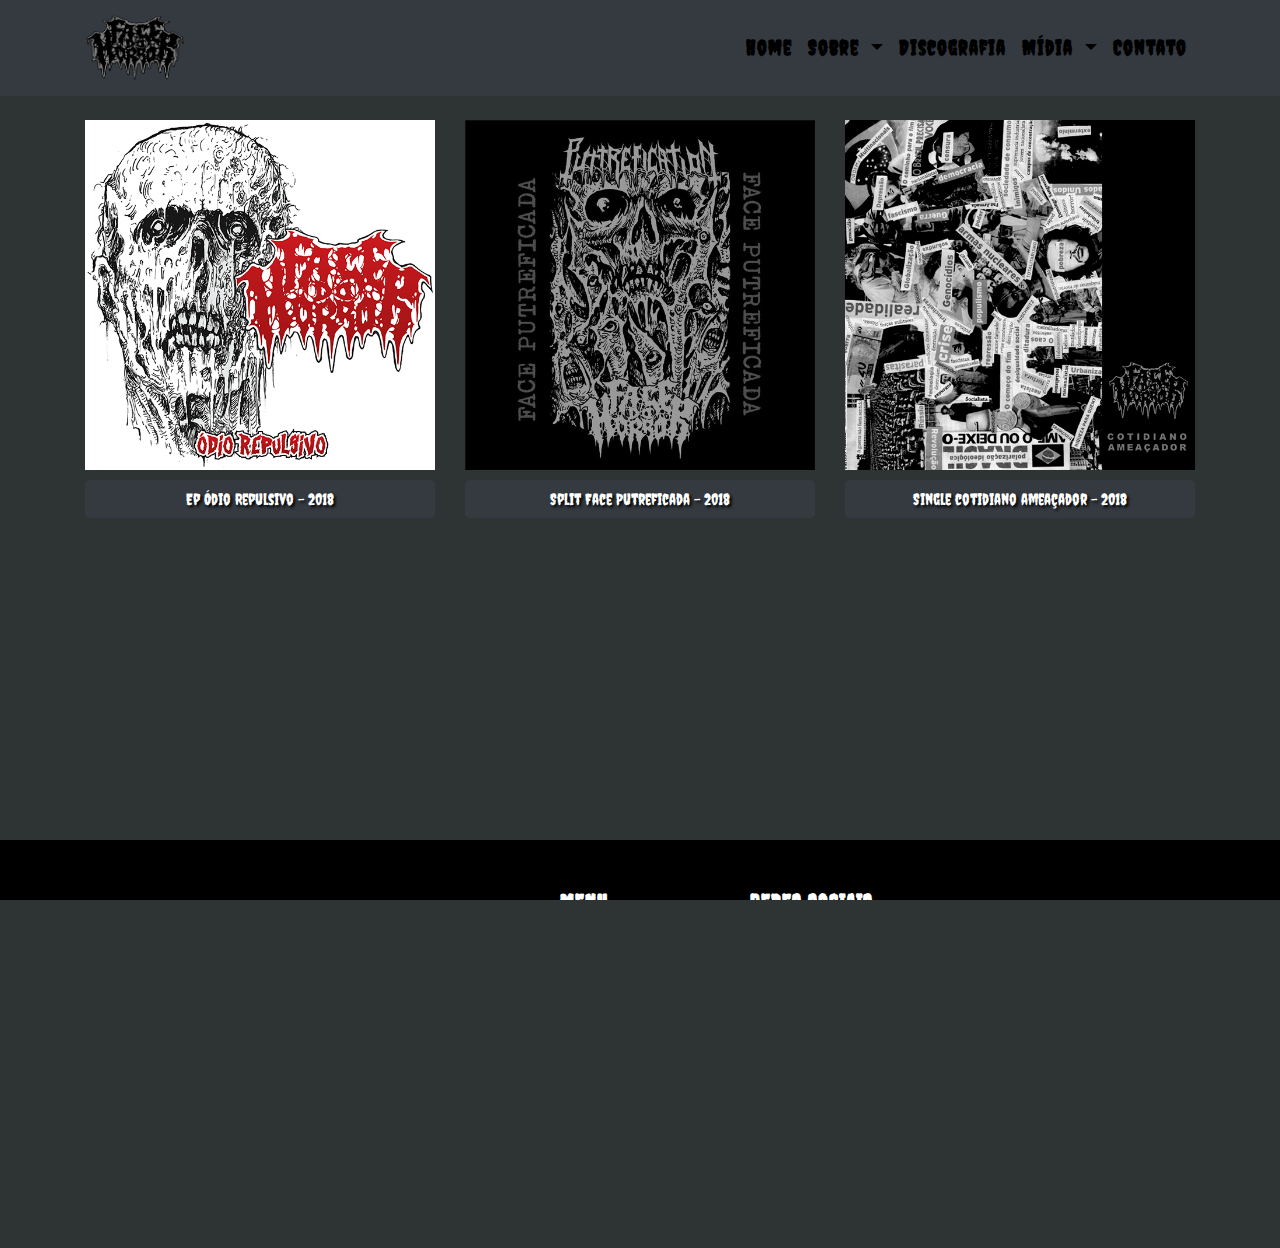
==== discografia.html @ d51bd115 "add arquivo discografia.html" ====
<!DOCTYPE html>
<html lang="pt-br">
  <head>
    <!-- Meta tags Obrigatórias -->
    <meta charset="utf-8">
    <meta name="viewport" content="width=device-width, initial-scale=1, shrink-to-fit=no">
    <title>Face do Horror Grindcore</title>
    <link rel="icon" href="img/logo.png">
    <!-- Bootstrap CSS -->
    <link rel="stylesheet" href="bootstrap-css/bootstrap.min.css">
    <!-- Font Awesome -->
    <link rel="stylesheet" href="fontawesome/css/all.min.css">
    <!-- HTML5Shiv -->
    <!--[if lt IE 9]>
      <script src="https://oss.maxcdn.com/html5shiv/3.7.2/html5shiv.min.js"></script>
    <![endif]-->
    <!-- Estilo customizado -->
    <link rel="stylesheet" type="text/css" href="css/estilo.css">
  </head>
  <body>
    <!--Header Inicio-->
    <header id="header">
      <nav class=" navbar navbar-expand-md navbar-light fixed-top bg-dark">
        <div class="container">
          <a href="index.html" class="navbar-brand">
            <img src="img/logo.png" alt="logo" width="100px" height="70px">
          </a>
          <button class="navbar-toggler" data-toggle="collapse" data-target="#nav-menu">
            <i class="fas fa-bars text-black"></i>
          </button>
          <div class="collapse navbar-collapse" id="nav-menu">
            <ul class="navbar-nav ml-auto">
              <li class="nav-item"><a class="nav-link" href="index.html">Home</a></li>
              <li class="nav-item dropdown">
                <a class="nav-link dropdown-toggle" href="#" id="navbarDropdown" role="button" data-toggle="dropdown" aria-expanded="false">
                  Sobre
                </a>
                <div class="dropdown-menu" aria-labelledby="navbarDropdown">
                  <a class="dropdown-item" href="#">Biografia</a>
                  <a class="dropdown-item" href="membros.html">Membros</a>
                </div>
              </li>
              <li class="nav-item"><a class="nav-link" href="discografia.html">Discografia</a></li>
              <li class="nav-item dropdown">
                <a class="nav-link dropdown-toggle" href="#" id="navbarDropdown" role="button" data-toggle="dropdown" aria-expanded="false">
                  Mídia
                </a>
                <div class="dropdown-menu" aria-labelledby="navbarDropdown">
                  <a class="dropdown-item" href="#">Fotos</a>
                  <a class="dropdown-item" href="#">Vídeos</a>
                </div>
              </li>
              <li class="nav-item"><a class="nav-link" href="">Contato</a></li>    
            </ul>
          </div>
        </div>
      </nav>
    </header>
    <!--Header Fim-->
    <!--===================================================================-->


     <!--Discografia Início-->
     <section id="discografia">
        <div class="container">
            <div class="row discografia">

                <!--Inicio Modal EP ==============================================-->
                <div class="col-sm-12 col-md-4 col-sm-4">
                    <img class="img-fluid" src="img/ep.png" alt="ep">
                    <!-- Scrollable modal============================================= -->
                    <!-- Button trigger modal========================================= -->
                    <button type="button" class="btn btn-dark btn-leia" data-toggle="modal" data-target="#ep">
                        Ep Ódio Repulsivo  -  2018 
                    </button> 
                    
                    <!-- Modal -->
                    <div class="modal fade" id="ep" data-backdrop="static" data-keyboard="false" tabindex="-1" aria-labelledby="staticBackdropLabel" aria-hidden="true">
                        <div class="modal-dialog modal-dialog-centered">
                            <div class="modal-content modal-discografia justify-content-center bg-dark">
                                <div class="modal-header">
                                    <h1>Ep Ódio Repulsivo</h1>
                                    <button type="button" class="close" data-dismiss="modal" aria-label="Close">
                                        <span aria-hidden="true">&times;</span>
                                    </button>
                                </div>
                                <div class="modal-body">
                                    <img class="img-modal" src="img/ep.png" alt="" width="100%"><br><br>                              
                                    <h6>Ano Lançamento - </h6>
                                    <h6>Gravado e mixado por - </h6>
                                    <h6>Todas as letras e músicas por Face do Horror</h6>
                                    <h6>Exceto <a class="text-danger" href="https://disrupt.bandcamp.com/track/dog-eat-dog" target="_blank">*Dog Eat Dog</a> por Disrupt</h6>
                                    <a class="text-white btn-modal" href="player-ep.html">
                                    <i class="fas fa-headphones"></i> Ouvir</a>
                                </div>                                
                            </div>
                        </div>
                    </div>  
                </div>
                <!--Modal EP fim ==============================================-->

                <!--Inicio Modal Split ==============================================-->
                <div class="col-sm-12 col-md-4 col-sm-4">
                    <img class="img-fluid" src="img/split.png" alt="split">
                    <!-- Scrollable modal============================================= -->
                    <!-- Button trigger modal========================================= -->
                    <button type="button" class="btn btn-dark btn-leia" data-toggle="modal" data-target="#split">
                        Split Face Putreficada - 2018
                    </button>
                    
                    <!-- Modal -->
                    <div class="modal fade" id="split" data-backdrop="static" data-keyboard="false" tabindex="-1" aria-labelledby="staticBackdropLabel" aria-hidden="true">
                        <div class="modal-dialog modal-dialog-centered">
                            <div class="modal-content modal-discografia justify-content-center bg-dark">
                                <div class="modal-header">
                                    <h1>Split Face Putrificada</h1>
                                    <button type="button" class="close" data-dismiss="modal" aria-label="Close">
                                        <span aria-hidden="true">&times;</span>
                                    </button>
                                </div>
                                <div class="modal-body">
                                    <img class="img-modal" src="img/split.png" alt="" width="100%"><br><br>                              
                                    <h6>Ano Lançamento - </h6>
                                    <h6>Gravado e mixado por - </h6>
                                    <h6>Todas as letras e músicas por Face do Horror</h6>
                                    <a href="player-split.html" class="text-white">
                                    <i class="fas fa-headphones"></i> Ouvir</a>
                                </div>
                            </div>
                        </div>
                    </div>  
                </div>
                <!-- Modal Split Fim ==============================================-->


                <!--Inicio Modal Single ==============================================-->
                <div class="col-sm-12 col-md-4 col-sm-4">
                    <img class="img-fluid" src="img/single.png" alt="ep">
                    <!-- Scrollable modal============================================= -->
                    <!-- Button trigger modal========================================= -->
                    <button type="button" class="btn btn-dark btn-leia" data-toggle="modal" data-target="#single">
                        Single cotidiano ameaçador - 2018
                    </button>
                    
                    <!-- Modal -->
                    <div class="modal fade" id="single" data-backdrop="static" data-keyboard="false" tabindex="-1" aria-labelledby="staticBackdropLabel" aria-hidden="true">
                        <div class="modal-dialog modal-dialog-centered">
                            <div class="modal-content modal-discografia justify-content-center bg-dark">
                                <div class="modal-header">
                                    <h1>Single Cotidiano Ameaçador</h1>
                                    <button type="button" class="close" data-dismiss="modal" aria-label="Close">
                                        <span aria-hidden="true">&times;</span>
                                    </button>
                                </div>
                                <div class="modal-body">
                                    <img class="img-modal" src="img/single.png" alt="" width="100%"><br><br>                              
                                    <h6>Ano Lançamento - </h6>
                                    <h6>Gravado e mixado por - </h6>
                                    <h6>Todas as letras e músicas por Face do Horror</h6>
                                    <a href="" class="text-white">
                                        <i class="fas fa-headphones"></i> Ouvir</a>
                                </div>
                            </div>
                        </div>
                    </div>  
                </div>
                <!--Modal Single fim ==============================================-->                                  
            </div>                  
        </div>
    </section>
    <!--Discografia Fim-->
    <!--====================================================================-->


     <!--Footer Início-->
     <footer>
        <div class="container">
          <div class="row">
            <div class="col-sm-12 col-md-5 col-lg-5 mb-3 text-left">
              <img src="img/logo.png" alt="logo" width="250">
              <h6 class="text-white email"> <i class="fas fa-envelope text-secondary"></i> facedohorrorgrind@hotmail.com</h6>
            </div>
            <div class="col-sm-12 col-md-2 col-lg-2 mb-3">
              <h4>Menu</h4>
              <ul class="navbar-nav">
                <li><a href="">Home</a></li>
                <li class="nav-item dropdown">
                  <a class="nav-link dropdown-toggle" href="#" id="navbarDropdown" role="button" data-toggle="dropdown" aria-expanded="false">
                    Sobre
                  </a>
                  <div class="dropdown-menu" aria-labelledby="navbarDropdown">
                    <a class="dropdown-item text-dark" href="#">Biografia</a>
                    <a class="dropdown-item text-dark" href="membros.html">Membros</a>
                  </div>
                </li>
                <li><a href="discografia.html">Discografia</a></li>
                <li class="nav-item dropdown">
                  <a class="nav-link dropdown-toggle" href="#" id="navbarDropdown" role="button" data-toggle="dropdown" aria-expanded="false">
                    Mídia
                  </a>
                  <div class="dropdown-menu" aria-labelledby="navbarDropdown">
                    <a class="dropdown-item text-dark" href="#">Vídeos</a>
                    <a class="dropdown-item text-dark" href="#">Fotos</a>
                  </div>
                </li>
                <li class="nav-item"><a class="nav-link" href="">Contato</a></li>  
              </ul>
            </div>
          
            <div class="col-sm-12 col-md-5 col-lg-5">
              <h4>Redes Sociais</h4>
              <a href="https://www.facebook.com/facedohorrorgrind" target="_blank"><span><i class="fab fa-facebook-square fa-2x text-secondary"></i></span></a>
              <a href="https://www.youtube.com/channel/UCFsJ9M7cMiLCZl_xSHXxYLQ/featured" target="_blank"><span><i class="fab fa-youtube-square fa-2x text-secondary ml-3"></i></span></a>
              <a href="https://www.instagram.com/facedohorror/" target="_blank"><span><i class="fab fa-instagram-square fa-2x text-secondary ml-3"></i></span></a>
              <a href="https://facedohorrorgrind.bandcamp.com/releases" target="_blank"><span><i class="fab fa-bandcamp fa-2x text-secondary ml-3"></i></span></a>
            </div>
          </div>
        </div>
  
        <div class="rodape">
          <h5 class="text-center"><span>&copy;</span> 2022 Face do Horror - All Rights Reserved  </h5>
          <h6 class="text-center">Developed By - <a class="link" href="https://github.com/luizf-dev" target="_blank">Luiz Fernando Vidal</a></h6>
        </div>
      </footer>
      <!--Footer fim-->
      <!--===================================================================-->
      
      <!-- JavaScript-->
      <script src="https://code.jquery.com/jquery-3.3.1.slim.min.js" integrity="sha384-q8i/X+965DzO0rT7abK41JStQIAqVgRVzpbzo5smXKp4YfRvH+8abtTE1Pi6jizo" crossorigin="anonymous"></script>
      <script src="js/main.js"></script>
      <script src="https://cdnjs.cloudflare.com/ajax/libs/popper.js/1.14.3/umd/popper.min.js" integrity="sha384-ZMP7rVo3mIykV+2+9J3UJ46jBk0WLaUAdn689aCwoqbBJiSnjAK/l8WvCWPIPm49" crossorigin="anonymous"></script>
      <script src="https://stackpath.bootstrapcdn.com/bootstrap/4.1.3/js/bootstrap.min.js" integrity="sha384-ChfqqxuZUCnJSK3+MXmPNIyE6ZbWh2IMqE241rYiqJxyMiZ6OW/JmZQ5stwEULTy" crossorigin="anonymous"></script>
      <script defer src="fontawesome/js/all.min.js"></script> 
    </body>
  </html>
---- css/estilo.css ----
/*@import url('https://fonts.googleapis.com/css2?family=New+Rocker&family=Permanent+Marker&display=swap');*/

/*@import url('https://fonts.googleapis.com/css2?family=Metal+Mania&family=New+Rocker&family=Permanent+Marker&display=swap');*/

@import url('https://fonts.googleapis.com/css2?family=Creepster&family=Metal+Mania&family=New+Rocker&family=Permanent+Marker&display=swap');

/* Layout
------------------------------*/
html,body, #home{
    height: 100%;
    overflow-x: hidden;
}

body{
    background: #2e3333;
     /*font-family: 'New Rocker', cursive;*/
    /*font-family: 'Metal Mania', cursive;*/
    font-family: 'Creepster', cursive;
    font-size: 1.3rem;
    letter-spacing: 0.05em;
    font-weight: normal;    
}


/*Barra de Navegação
--------------------------------*/

.navbar-light .nav-item .nav-link{
    color: #000;
    font-weight: 900;
}

.navbar-light .nav-item .nav-link:hover{
    color: #fff;
    font-weight: 900;
    font-size: 1.2em;
}

.navbar-light .navbar-toggler{
    color: #2e3333;
    background-color: #000;
    border: 3px solid #000;    
}

/*Barra de Navegação Fim
--------------------------------*/

/*Home Inicio
------------------------------*/

#home{
    background: url(../img/01.png);
    background-size: cover;
    background-position: center;
    background-repeat: no-repeat;
}

#home .capa{
    text-align: center;
}



#home .btn-custom{
    border-radius: 100px;
    margin: 4px;    
    border: none;
    font-weight: 900;
    width: 200px;
    color: #000;
}

#home .btn-custom:hover{
    background-color: #2e3333;
    color: #fff;
}

#home .carousel-control-prev, .carousel-control-next{
    width: 10%;
    color: black;
    font-weight: 900;    
}

#home .carousel-control-prev, .carousel-control-next:hover{
    width: 10%;
    color: #000;
    font-weight: 900;  
}

/*Home Inicio Fim
------------------------------*/


/*Player Inicio
-----------------------------------------------------------*/

#player{
    background: #2e3333 url(../img/logo.png);
    background-repeat: no-repeat;
    background-size: 70%;
    background-position: center center;
}
.mp3 {
    width: 300px;
    height: 300px;
    margin-left: -5px;
    margin-top: 10px;      
}

audio {
    width: 300px;
    margin-top: 10px;
    background-color: #212529;
    margin-left: -14px;   
}

#player img {
    width: 300px;
    height: 300px;
    margin-top: 10px;
    border: 1px solid white;
    margin-left: -5px;
}

#player .box-player{            
    margin: 5px;
}

#player li {
    width: 298px;
    border-bottom: solid 1px #fff;
    font-size: 17px;       
    padding-top: 5px; 
}


#player .container {
    width: 330px;
    background-color: black;
    height: 720px;
    margin-top: 120px;
    margin-bottom: 20px;
}

#player ul {
    list-style: none;
    text-align: left;
    margin-left: -53px;   
}


#player a {
    text-decoration: none;
    color: #fff;          
}

#player a:hover{
    color: #2e3333;
    text-decoration: none;
    font-size: 1.2em;
}

#player .active a {
    color: #800;
    text-decoration: none;
}

#player .active a:hover{
    color: #2e3333;
    text-decoration: none;
}

/*Player fim
-----------------------------------------------------------/*

/*Membros Inicio
===================================================*/

#membros{
    background: #2e3333;   
}

#membros .diego{
    margin-top: 120px;
}

#membros .row{
    margin-bottom: 50px;
}

#membros img{
    width: 100%;
    height: 500px; 
    margin-bottom: 20px;
    box-shadow: 3px 3px 22px 10px #000;
}

#membros h1{
    color: #fff;
    text-shadow: 2px 2px 1px #000;
}


/*Membros fim
===================================================*/

/*Discografia inicio
===================================================*/
#discografia{
    height: 80%;
}


#discografia .discografia{
    margin-top: 120px;
}


#discografia .img-modal{
    border: 1px solid #000;
    box-shadow: 3px 3px 5px #000;
}

/*#discografia .modal-discografia{
    background: #000;
}*/

#discografia a.btn-modal{
    font-size: 1.5em;
    text-shadow: 2px 2px 3px #000;
}

#discografia h6{
    color: #fff;
    text-shadow: 2px 2px 3px #000;
}

#discografia h1{
    color: #fff;
    text-shadow: 2px 2px 3px #000;
    margin-left: 80px;
    font-size: 1.3em;
}

#discografia .btn-leia{
    margin: 10px 0;
    width: 100%;
    text-shadow: 2px 2px 3px #000;
}

/*Discografia fim
===================================================*/




/*Footer Inicio
---------------------------------------------------------------*/

footer{
    background: #000;
    padding: 50px 0 20px 0;
    position: relative;
}

footer h4{
    color: #fff;
    font-size: 1.3rem;
    text-transform: uppercase;
    font-weight: 900;
}

footer .navbar-nav a{
    color: #fff;
    font-size: 0.8em;
}

footer .navbar-nav a:hover{
    color: #2e3333;
    text-decoration: none;
    font-size: 1.1em;
    font-weight: 900;
}


footer .rodape{
    background: #212529;
    height: 100px;
    padding-top: 30px;
    margin-top: 20px;
    margin-bottom: -30px;
    color: #000;
    font-weight: 900;
}

footer .rodape h5{
    font-size: 13px;
    color: #fff;
    text-shadow: 1px 1px 2px #000;
}

footer .rodape h6{
    font-size: 19px;
    color: #fff;
    text-shadow: 1px 1px 2px #000;
}

footer h6 .link{
    color: #637074;
    text-shadow: none;
    font-style:italic;
    font-weight: 900;
    text-shadow: 1px 1px 2px #000;
}

footer h6 .link:hover{
    font-size: 1.4em;
}

footer .rodape span{
    font-family: Arial, Helvetica, sans-serif;
    font-weight: 900;
    font-size: 1.5em;
}


/*Footer Inicio
---------------------------------------------------------------*/


/*Media queries 
------------------------------------*/

/*Extra small devices (portrait phones, less than 576px)*/
@media (max-width: 575.98px) { 

    #home{
        background: url(../img/bg-face.jpg);
        background-size: 300%;
        background-repeat: no-repeat;
    }    

    #recursos .row .rotate{
       display: none;
    }

    #player{
        background: url(../img/bg-face.jpg);
        background-repeat: no-repeat;
        background-size: cover;
        background-position: center ;

    }

    .mp3 {
        width: 250px;
        height: 250px;    
    }

    audio {
        width: 250px; 
    }

    #player img {
        width: 250px;
        height: 250px;
    }

    #player .box-player{            
        width: 320px;
    }

    #player li {
        width: 248px;
        border-bottom: solid 1px #fff;
        font-size: 15px;       
        padding-top: 3px;  
    }

    #player .container {
        width: 278px;
        background-color: black;
        height: 585px;
        margin-top: 120px;
        margin-bottom: 20px;
        padding-bottom: 10px;
    } 
    
    #membros h1{
        font-size: 1.3em;
        text-align: center;        
    }

    footer .rodape{
        background: #2e3333;
        height: 120px;
        padding-top: 30px;
        margin-top: 20px;
        margin-bottom: -30px;
    }

    footer .rodape h5{
        font-size: 13px;
        color: #fff;
        text-shadow: 1px 1px 2px #000;
    }

    footer .rodape h6{
        font-size: 12px;
        color: #fff;
        text-shadow: 1px 1px 2px #000;
    }

    footer h6 .link{
        color: #637074;
        text-shadow: none;
        font-style:italic;
        font-weight: 900;
        text-shadow: 1px 1px 2px #000;
    }

    footer img{
        width: 100%;
    }

    #discografia{
        height: auto;
    }

    #discografia h1{
        font-size: 1em;
        margin-left: 10px;
    }

    #discografia h6{
        font-size: 0.6em;
    }
    
}

/*Small devices (landscape phones, 576px and up)*/
@media (min-width: 576px) and (max-width: 767.98px) {
   

    #membros h1{
        font-size: 1.3em;
        text-align: center;        
    }


    #discografia h1{
        margin-left: 80px;
    }



/*Medium devices (tablets, 768px and up)*/
@media (min-width: 768px) and (max-width: 991.98px) {

    h1{
        font-size: 4em;
    }
}

/*Large devices (desktops, 992px and up)*/
@media (min-width: 992px) and (max-width: 1199.98px) {


}

/*Extra large devices (large desktops, 1200px and up)*/
@media (min-width: 1200px) {

  
}

}
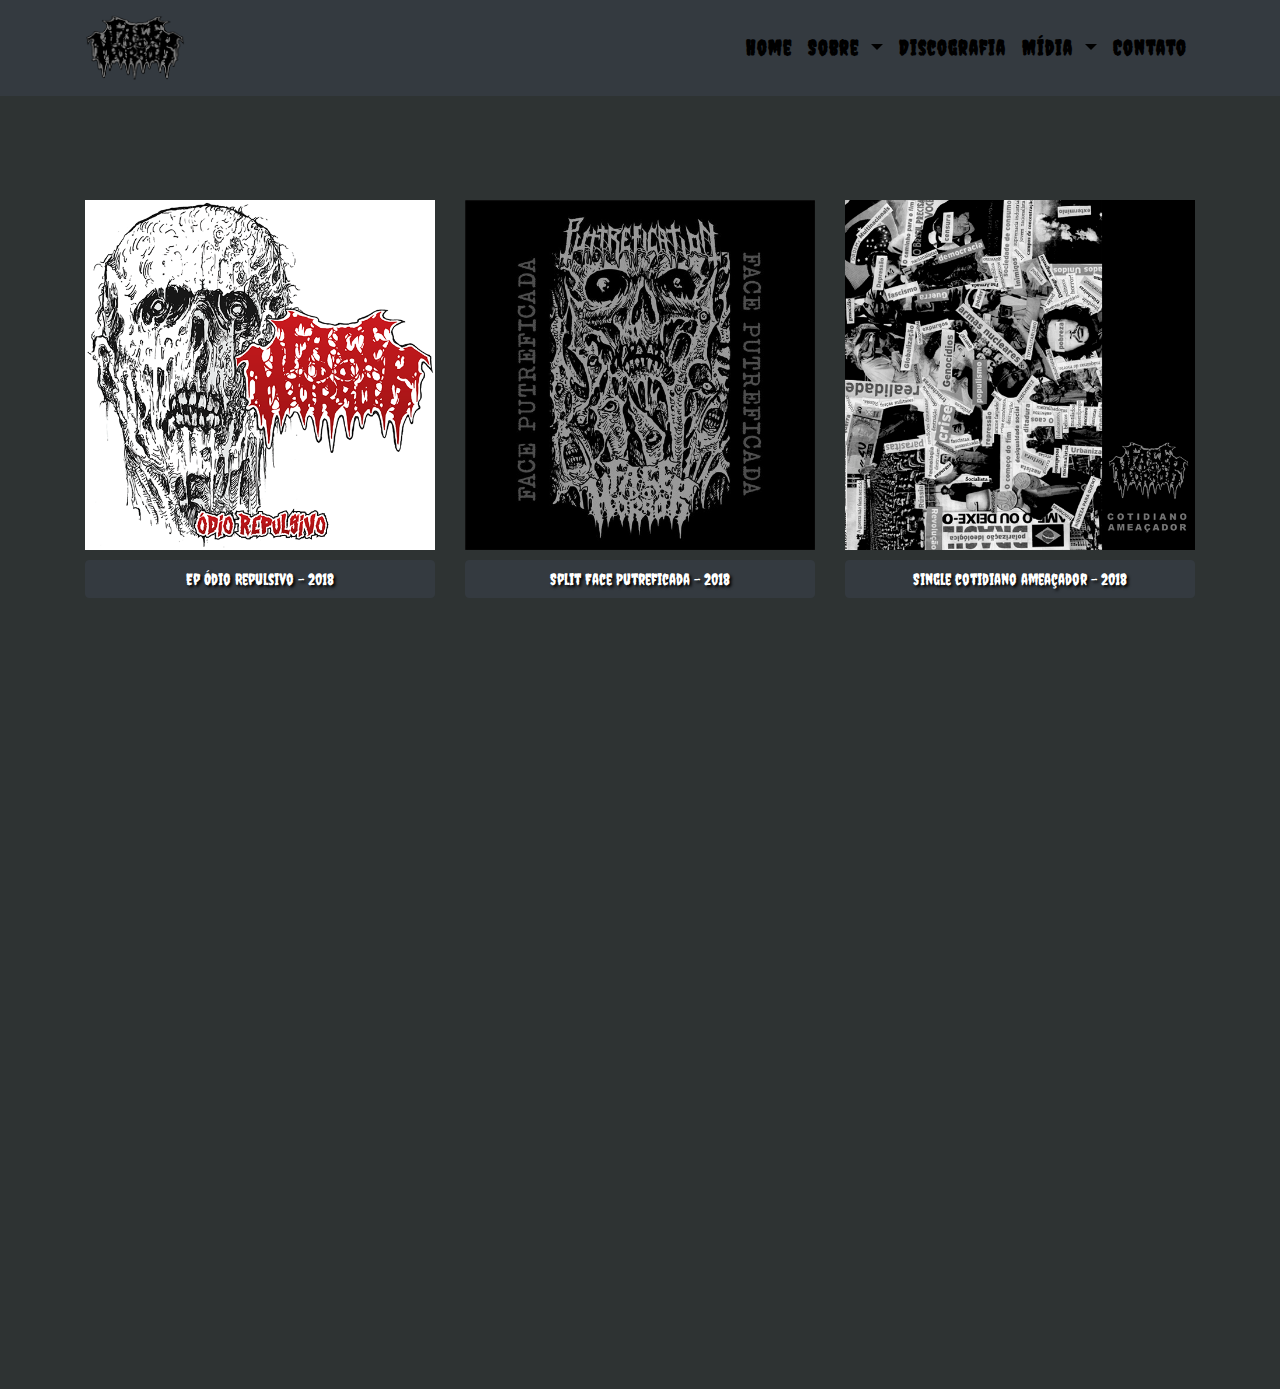
==== commit c3244d13: "alteraçoes no layout" ====
--- a/discografia.html
+++ b/discografia.html
@@ -215,7 +215,7 @@
               <a href="https://facedohorrorgrind.bandcamp.com/releases" target="_blank"><span><i class="fab fa-bandcamp fa-2x text-secondary ml-3"></i></span></a>
             </div>
           </div>
-        </div>
+        </div><hr>
   
         <div class="rodape">
           <h5 class="text-center"><span>&copy;</span> 2022 Face do Horror - All Rights Reserved  </h5>
--- a/css/estilo.css
+++ b/css/estilo.css
@@ -176,29 +176,7 @@
 /*Membros Inicio
 ===================================================*/
 
-#membros{
-    background: #2e3333;   
-}
-
-#membros .diego{
-    margin-top: 120px;
-}
-
-#membros .row{
-    margin-bottom: 50px;
-}
-
-#membros img{
-    width: 100%;
-    height: 500px; 
-    margin-bottom: 20px;
-    box-shadow: 3px 3px 22px 10px #000;
-}
-
-#membros h1{
-    color: #fff;
-    text-shadow: 2px 2px 1px #000;
-}
+
 
 
 /*Membros fim
@@ -212,7 +190,7 @@
 
 
 #discografia .discografia{
-    margin-top: 120px;
+    margin-top: 200px;
 }
 
 
@@ -284,11 +262,10 @@
 
 
 footer .rodape{
-    background: #212529;
+    background: rgba(0,0,0,0.5);
     height: 100px;
     padding-top: 30px;
     margin-top: 20px;
-    margin-bottom: -30px;
     color: #000;
     font-weight: 900;
 }
@@ -297,6 +274,12 @@
     font-size: 13px;
     color: #fff;
     text-shadow: 1px 1px 2px #000;
+}
+
+hr{
+background-color: #fff;
+width: 80%;
+margin: 30px auto;
 }
 
 footer .rodape h6{
@@ -392,7 +375,7 @@
     }
 
     footer .rodape{
-        background: #2e3333;
+        background: #000;
         height: 120px;
         padding-top: 30px;
         margin-top: 20px;
